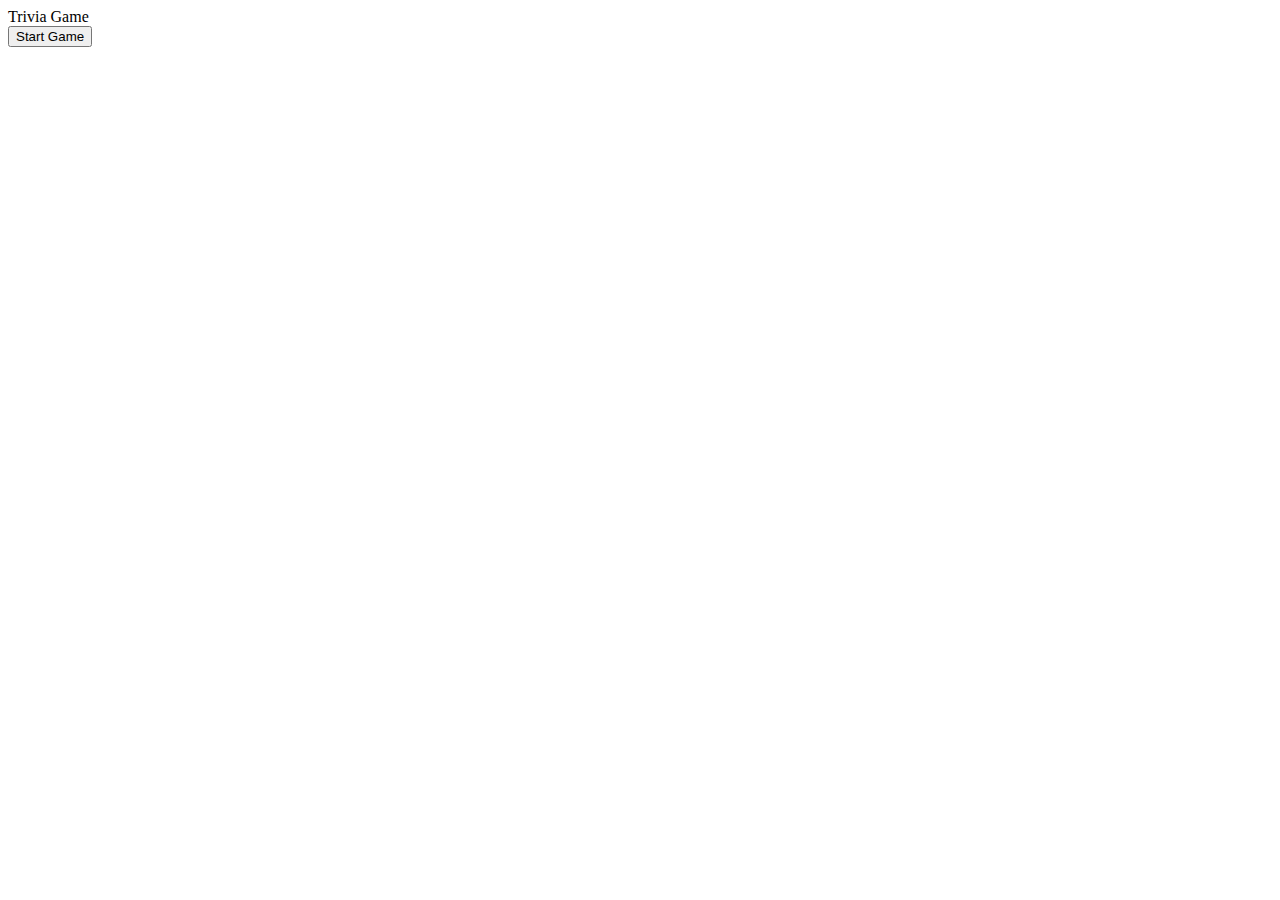
==== index.html @ ef786dcd "Added variables to game.js" ====
<!DOCTYPE html>
<html>
<head>
    <meta charset="utf-8" />
    <meta http-equiv="X-UA-Compatible" content="IE=edge">
    <title>Trivia Game</title>
    <meta name="viewport" content="width=device-width, initial-scale=1">
    <script src="https://code.jquery.com/jquery-3.3.1.min.js" integrity="sha256-FgpCb/KJQlLNfOu91ta32o/NMZxltwRo8QtmkMRdAu8=" crossorigin="anonymous"></script>
</head>
<body>
    <div id ="title">Trivia Game</div>
    <div id = "start"><button>Start Game</button></div>
    <div id = "timer"></div>
    <div id = "question"></div>
    <div id = "answer"></div>
    <div id = "correctAnswer"></div>
    <div id = "counter"></div>
<script src="assets/javascript/game.js"></script>
</body>
</html>
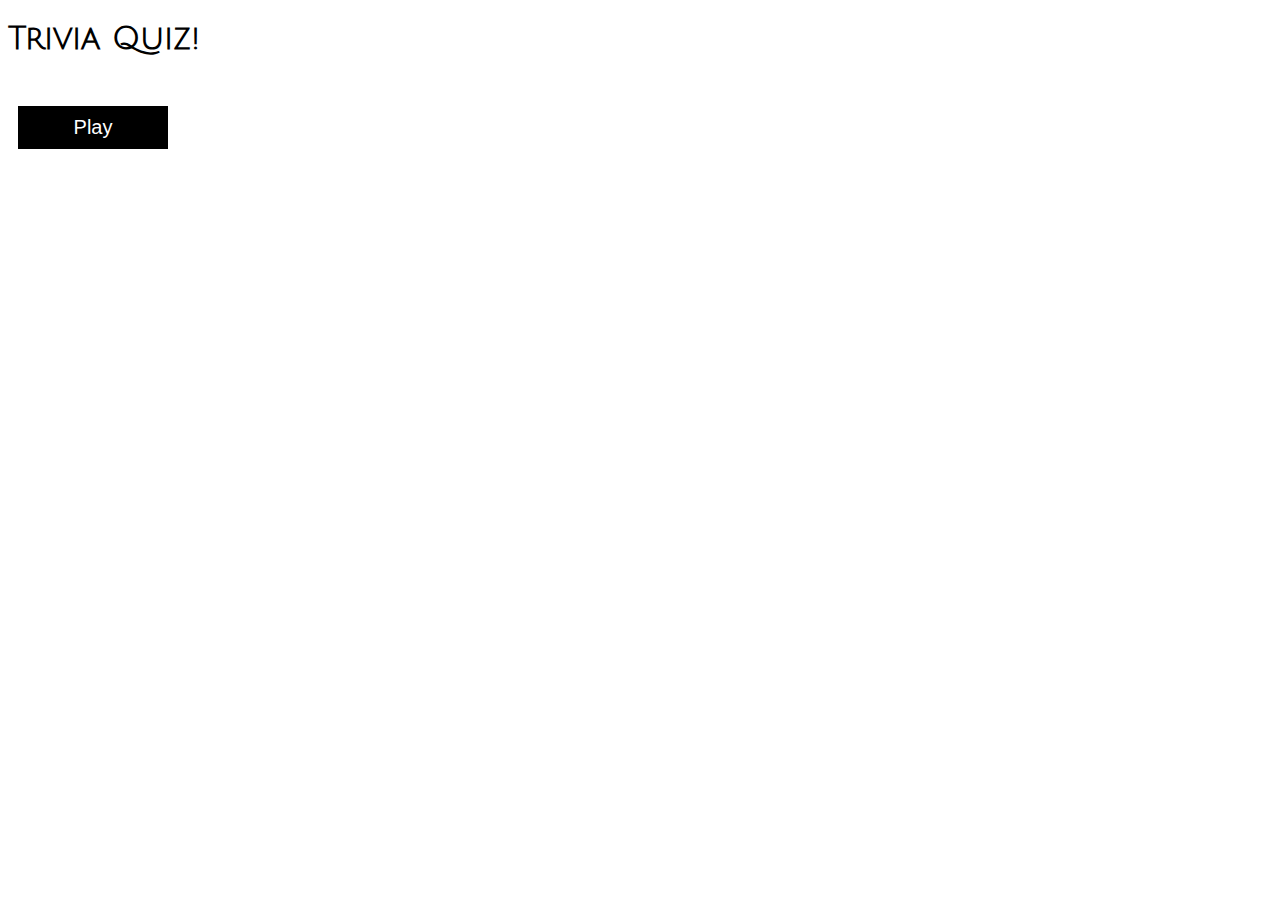
==== commit cea26337: "Completed html structure and game.js" ====
--- a/index.html
+++ b/index.html
@@ -1,20 +1,27 @@
 <!DOCTYPE html>
 <html>
 <head>
-    <meta charset="utf-8" />
-    <meta http-equiv="X-UA-Compatible" content="IE=edge">
-    <title>Trivia Game</title>
+    <title>Trivia Quiz</title>
+    <meta name="description" content="">
     <meta name="viewport" content="width=device-width, initial-scale=1">
-    <script src="https://code.jquery.com/jquery-3.3.1.min.js" integrity="sha256-FgpCb/KJQlLNfOu91ta32o/NMZxltwRo8QtmkMRdAu8=" crossorigin="anonymous"></script>
+    <link href="https://fonts.googleapis.com/css?family=Julius+Sans+One" rel="stylesheet">
+    <script src="https://ajax.googleapis.com/ajax/libs/jquery/2.2.2/jquery.min.js"></script>
+    <link rel="stylesheet" href="https://maxcdn.bootstrapcdn.com/bootstrap/3.3.6/css/bootstrap.min.css" integrity="sha384-1q8mTJOASx8j1Au+a5WDVnPi2lkFfwwEAa8hDDdjZlpLegxhjVME1fgjWPGmkzs7" crossorigin="anonymous">
+    <link rel="stylesheet" href="assets/css/style.css">
+
 </head>
 <body>
-    <div id ="title">Trivia Game</div>
-    <div id = "start"><button>Start Game</button></div>
-    <div id = "timer"></div>
-    <div id = "question"></div>
-    <div id = "answer"></div>
-    <div id = "correctAnswer"></div>
-    <div id = "counter"></div>
-<script src="assets/javascript/game.js"></script>
+    <div class = "jumbotron text-center">
+        <div class = "Quiz">
+            <h1 class = "title">Trivia Quiz!</h1>
+            <p>Time Remaining: <span id = "timer">10</span></p>
+            <p class = "question"></p>
+            <p class = "choices"></p>
+            <p class = "answer"></p>
+            <p class = "result"></p>
+        </div>
+    </div>
+
+    <script src="assets/javascript/game.js"></script>
 </body>
 </html>--- a/assets/css/style.css
+++ b/assets/css/style.css
@@ -0,0 +1,23 @@
+.title {
+    font-family: 'Julius Sans One', sans-serif;
+};
+.jumbotron {
+    height: 50%;
+}
+#startButton, #choicesButton, #resetButton {
+    background-color: black;
+    color: white;
+    border: 0px;
+    padding: 10px;
+    margin: 10px;
+    width: 150px;
+    font-size: 20px;
+};
+#startButton, #choicesButton, #resetButtonn:hover {
+    background-color: #fff;
+    color: black;
+    border: 0px;
+    padding: 10px;
+    margin: 10px;
+    font-size: 20px;
+};
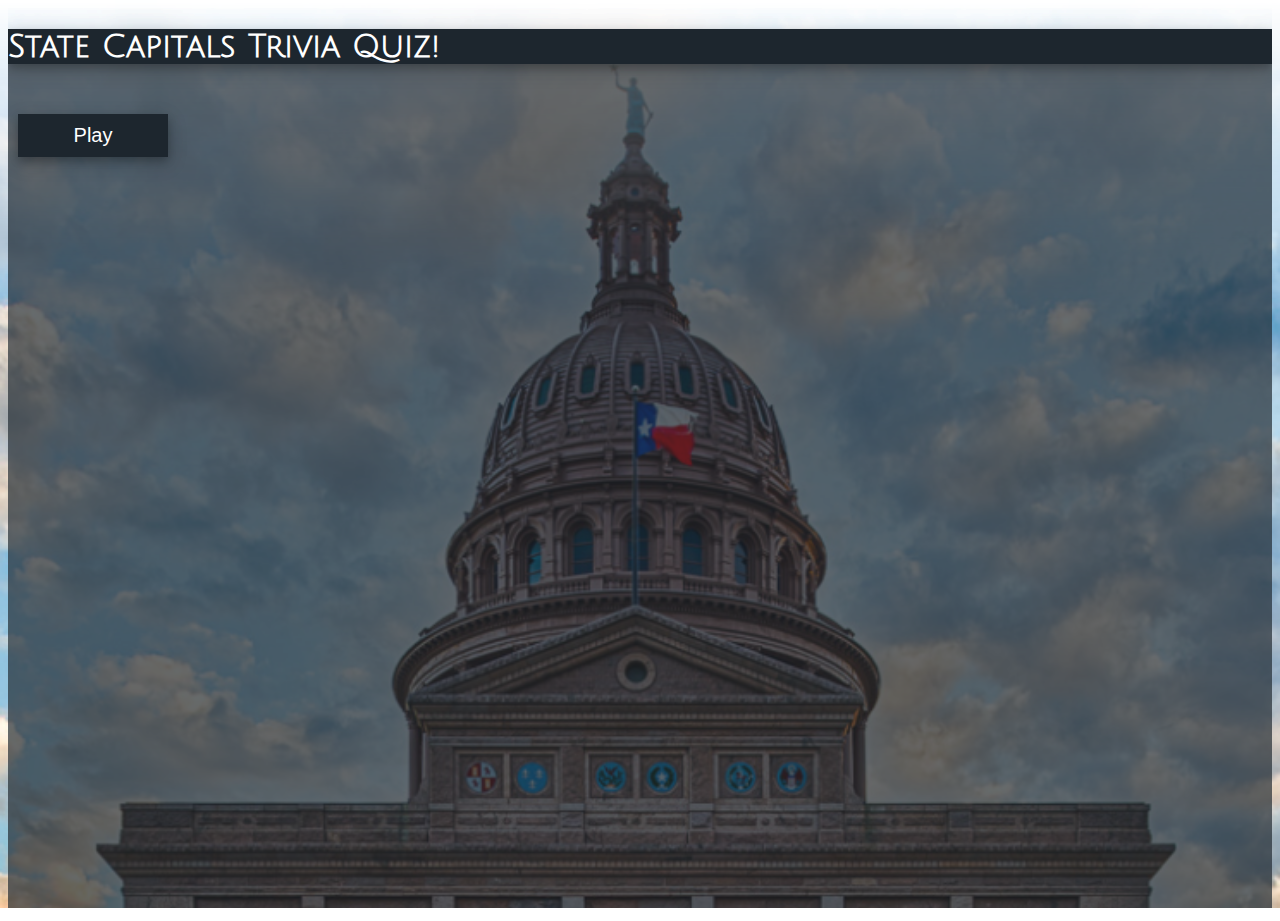
==== commit 0f2eddb6: "Added Bg" ====
--- a/index.html
+++ b/index.html
@@ -1,7 +1,7 @@
 <!DOCTYPE html>
 <html>
 <head>
-    <title>Trivia Quiz</title>
+    <title>State Capitals Trivia Quiz!</title>
     <meta name="description" content="">
     <meta name="viewport" content="width=device-width, initial-scale=1">
     <link href="https://fonts.googleapis.com/css?family=Julius+Sans+One" rel="stylesheet">
@@ -13,7 +13,7 @@
 <body>
     <div class = "jumbotron text-center">
         <div class = "Quiz">
-            <h1 class = "title">Trivia Quiz!</h1>
+            <h1 class = "title">State Capitals Trivia Quiz!</h1>
             <p>Time Remaining: <span id = "timer">10</span></p>
             <p class = "question"></p>
             <p class = "choices"></p>
--- a/assets/css/style.css
+++ b/assets/css/style.css
@@ -1,23 +1,42 @@
-.title {
-    font-family: 'Julius Sans One', sans-serif;
-};
+body, html {
+    background-image: url('../images/bg.png');
+    background-repeat: no-repeat;
+    background-attachment: fixed;
+    background-size: cover;
+    height: 100%;
+    overflow: hidden;
+}
 .jumbotron {
-    height: 50%;
+    height: 100%;
+    background-color: #1d262ead;
+    color: white;
 }
-#startButton, #choicesButton, #resetButton {
-    background-color: black;
+.jumbotron .Quiz {
+    height: 100%;
+    
+}
+.jumbotron .title {
+    background-color: #1d262e;
+    font-family: 'Julius Sans One',sans-serif;
+    font-weight: bolder;
+    color: white;
+    box-shadow: 0 4px 8px 0 rgba(0, 0, 0, 0.2), 0 6px 20px 0 rgba(0, 0, 0, 0.19);
+}
+.choices button, #startButton, #resetButton {
+    background-color: #1d262e;
     color: white;
     border: 0px;
     padding: 10px;
     margin: 10px;
     width: 150px;
     font-size: 20px;
-};
-#startButton, #choicesButton, #resetButtonn:hover {
-    background-color: #fff;
-    color: black;
-    border: 0px;
-    padding: 10px;
-    margin: 10px;
+    box-shadow: 0 4px 8px 0 rgba(0, 0, 0, 0.2), 0 6px 20px 0 rgba(0, 0, 0, 0.19);
+}
+.message {
     font-size: 20px;
-};
+}
+.results {
+    font-size: 20px;
+}
+
+
